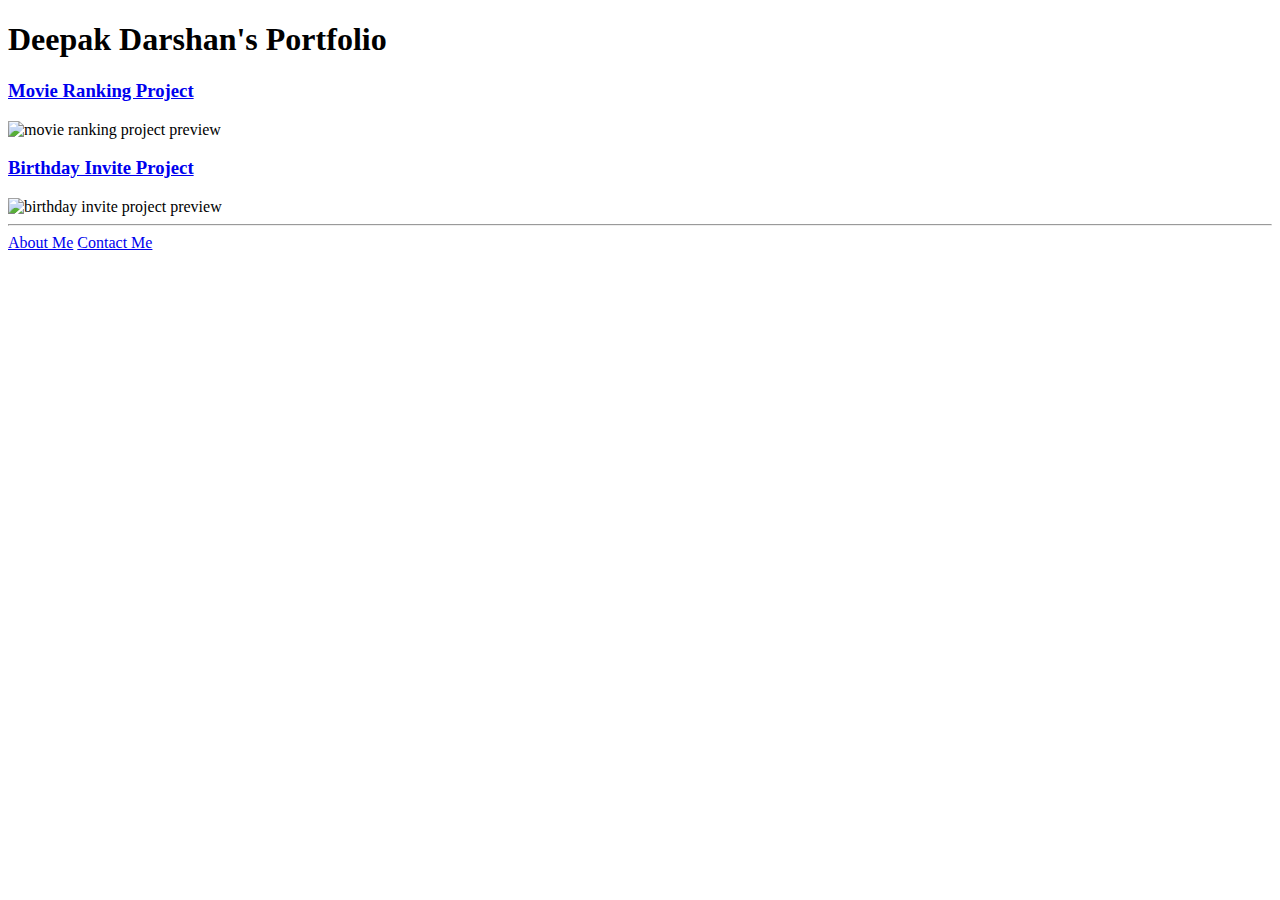
==== index.html @ 5c153fda "Add files via upload" ====
<!-- TODO 1: Create the HTML Boilerplate -->
<!DOCTYPE html>
<html lang="en">
<head>
    <meta charset="UTF-8">
    <meta name="viewport" content="width=device-width, initial-scale=1.0">
    <title>Deepak Darshan's Portfolio</title>
</head>
<body>
    <h1>Deepak Darshan's Portfolio</h1>
    <h3><a href="./public/movie-ranking.html">Movie Ranking Project</a></h3>
    <img src="./assets/images/movie_ranking.png" height="200" alt="movie ranking project preview"/>
    <h3><a href="./public/birthday-invite.html">Birthday Invite Project</a></h3>
    <img src="./assets/images/birthday_invite.png" height="200" alt="birthday invite project preview"/>
    <hr />
    <a href="./public/about.html">About Me</a>
    <a href="./public/contact.html">Contact Me</a>

    
</body>
</html>
<!-- TODO 2: Add Your previous projects' HTML into the public folder -->

<!-- TODO 3: Take screenshots of your project previews and add the images to the images folder -->

<!-- TODO 4: Add titles/subtitles etc. -->

<!-- TODO 5: Add a link to the project pages -->

<!-- TODO 6: Add images to show the project previews
HINT for TODO 6: You can use the height attribute set to 200 to make the image smaller:
https://developer.mozilla.org/en-US/docs/Web/HTML/Element/img#attr-height -->

<!-- TODO 7: Add the Contact Me and About Me page links -->
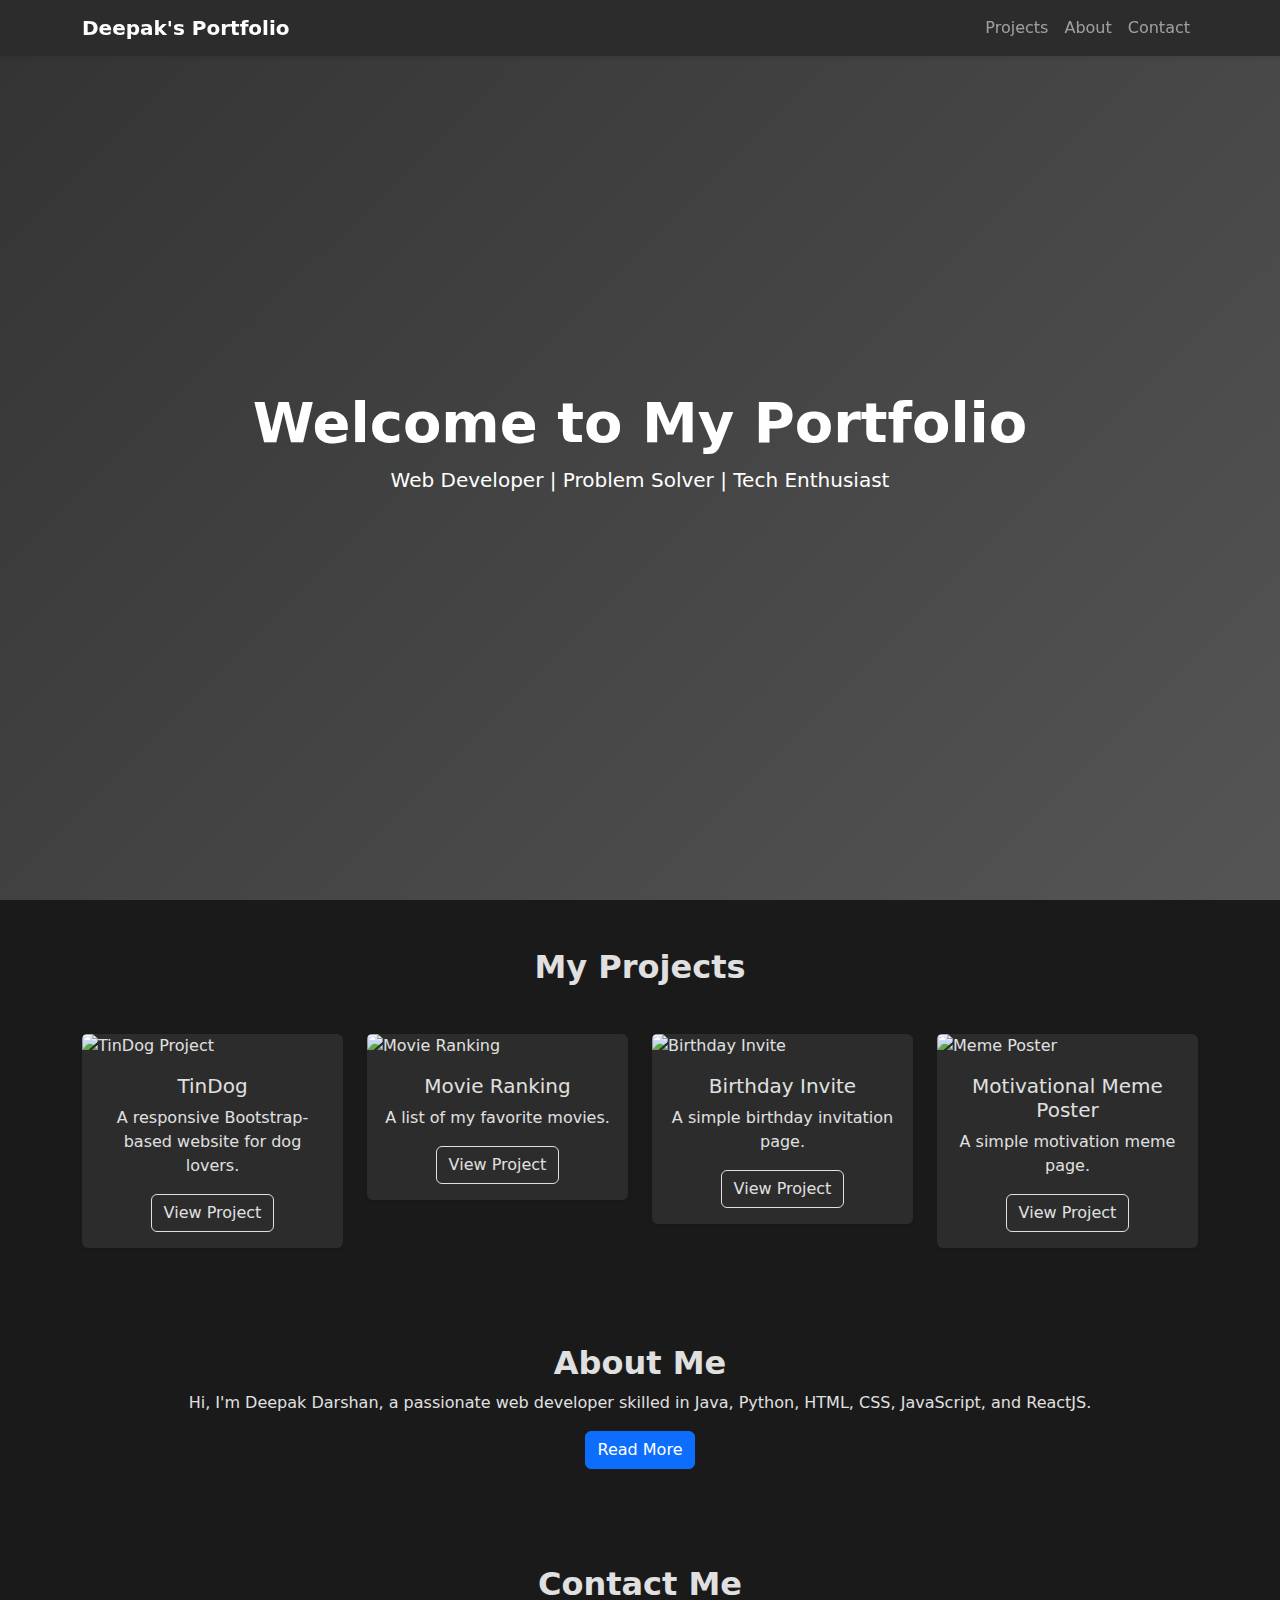
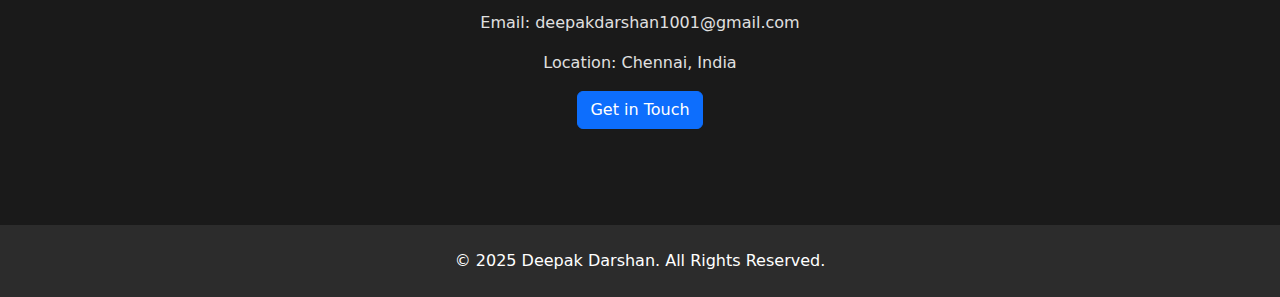
==== commit 8de8c4a1: "index.html" ====
--- a/index.html
+++ b/index.html
@@ -1,34 +1,146 @@
-<!-- TODO 1: Create the HTML Boilerplate -->
 <!DOCTYPE html>
 <html lang="en">
+
 <head>
     <meta charset="UTF-8">
     <meta name="viewport" content="width=device-width, initial-scale=1.0">
     <title>Deepak Darshan's Portfolio</title>
+    <link href="https://cdn.jsdelivr.net/npm/bootstrap@5.3.3/dist/css/bootstrap.min.css" rel="stylesheet">
+
+    <!--link rel="stylesheet" href="./style.css"-->
+    <style>
+        body {
+            background-color: #1a1a1a;
+            color: #e0e0e0;
+        }
+
+        .navbar {
+            background-color: #2c2c2c;
+        }
+
+        .hero {
+            background: linear-gradient(135deg, #333333, #555555);
+        }
+
+        .card {
+            background-color: #2c2c2c;
+            color: #e0e0e0;
+            border: none;
+        }
+
+        .btn-outline-primary {
+            border-color: #e0e0e0;
+            color: #e0e0e0;
+        }
+
+        .btn-outline-primary:hover {
+            background-color: #e0e0e0;
+            color: #1a1a1a;
+        }
+
+        footer {
+            background-color: #2c2c2c;
+        }
+    </style>
 </head>
+
 <body>
-    <h1>Deepak Darshan's Portfolio</h1>
-    <h3><a href="./public/movie-ranking.html">Movie Ranking Project</a></h3>
-    <img src="./assets/images/movie_ranking.png" height="200" alt="movie ranking project preview"/>
-    <h3><a href="./public/birthday-invite.html">Birthday Invite Project</a></h3>
-    <img src="./assets/images/birthday_invite.png" height="200" alt="birthday invite project preview"/>
-    <hr />
-    <a href="./public/about.html">About Me</a>
-    <a href="./public/contact.html">Contact Me</a>
+    <!-- Navbar -->
+    <nav class="navbar navbar-expand-lg navbar-dark shadow-sm fixed-top">
+        <div class="container">
+            <a class="navbar-brand fw-bold" href="#">Deepak's Portfolio</a>
+            <button class="navbar-toggler" type="button" data-bs-toggle="collapse" data-bs-target="#navbarNav">
+                <span class="navbar-toggler-icon"></span>
+            </button>
+            <div class="collapse navbar-collapse" id="navbarNav">
+                <ul class="navbar-nav ms-auto">
+                    <li class="nav-item"><a class="nav-link" href="#portfolio">Projects</a></li>
+                    <li class="nav-item"><a class="nav-link" href="#about">About</a></li>
+                    <li class="nav-item"><a class="nav-link" href="#contact">Contact</a></li>
+                </ul>
+            </div>
+        </div>
+    </nav>
 
-    
+    <!-- Hero Section -->
+    <header class="hero text-center text-white d-flex align-items-center justify-content-center" style="height: 100vh;">
+        <div class="container">
+            <h1 class="display-4 fw-bold">Welcome to My Portfolio</h1>
+            <p class="lead">Web Developer | Problem Solver | Tech Enthusiast</p>
+        </div>
+    </header>
+
+    <!-- Portfolio Section -->
+    <section id="portfolio" class="container py-5">
+        <h2 class="text-center fw-bold mb-5">My Projects</h2>
+        <div class="row g-4">
+            <div class="col-md-6 col-lg-3">
+                <div class="card shadow-sm">
+                    <img src="./assets/images/tindog.png" class="card-img-top" alt="TinDog Project">
+                    <div class="card-body text-center">
+                        <h5 class="card-title">TinDog</h5>
+                        <p class="card-text">A responsive Bootstrap-based website for dog lovers.</p>
+                        <a href="./projects/tindog.html" class="btn btn-outline-primary">View Project</a>
+                    </div>
+                </div>
+            </div>
+            <div class="col-md-6 col-lg-3">
+                <div class="card shadow-sm">
+                    <img src="./assets/images/movie_ranking.png" class="card-img-top" alt="Movie Ranking">
+                    <div class="card-body text-center">
+                        <h5 class="card-title">Movie Ranking</h5>
+                        <p class="card-text">A list of my favorite movies.</p>
+                        <a href="./projects/movie-ranking.html" class="btn btn-outline-primary">View Project</a>
+                    </div>
+                </div>
+            </div>
+            <div class="col-md-6 col-lg-3">
+                <div class="card shadow-sm">
+                    <img src="./assets/images/birthday_invite.png" class="card-img-top" alt="Birthday Invite">
+                    <div class="card-body text-center">
+                        <h5 class="card-title">Birthday Invite</h5>
+                        <p class="card-text">A simple birthday invitation page.</p>
+                        <a href="./projects/birthday-invite.html" class="btn btn-outline-primary">View Project</a>
+                    </div>
+                </div>
+            </div>
+            <div class="col-md-6 col-lg-3">
+                <div class="card shadow-sm">
+                    <img src="./assets/images/motivation_meme.png" class="card-img-top" alt="Meme Poster">
+                    <div class="card-body text-center">
+                        <h5 class="card-title">Motivational Meme Poster</h5>
+                        <p class="card-text">A simple motivation meme page.</p>
+                        <a href="./projects/memeposter.html" class="btn btn-outline-primary">View Project</a>
+                    </div>
+                </div>
+            </div>
+        </div>
+    </section>
+
+    <!-- About Section -->
+    <section id="about" class="container text-center py-5">
+        <h2 class="fw-bold">About Me</h2>
+        <p>Hi, I'm Deepak Darshan, a passionate web developer skilled in Java, Python, HTML, CSS, JavaScript, and
+            ReactJS.</p>
+        <a href="./projects/about.html" class="btn btn-primary">Read More</a>
+    </section>
+
+    <!-- Contact Section -->
+    <section id="contact" class="container text-center py-5">
+        <h2 class="fw-bold">Contact Me</h2>
+        <p>Email: deepakdarshan1001@gmail.com</p>
+        <p>Location: Chennai, India</p>
+        <a href="./projects/contact.html" class="btn btn-primary">Get in Touch</a>
+    </section>
+
+    <!-- Footer -->
+    <footer class="text-white text-center p-4 mt-5">
+        <p class="mb-0">&copy; 2025 Deepak Darshan. All Rights Reserved.</p>
+    </footer>
+
+    <script src="https://cdnjs.cloudflare.com/ajax/libs/bootstrap/5.3.3/js/bootstrap.bundle.min.js"></script>
+
 </body>
+
 </html>
-<!-- TODO 2: Add Your previous projects' HTML into the public folder -->
 
-<!-- TODO 3: Take screenshots of your project previews and add the images to the images folder -->
-
-<!-- TODO 4: Add titles/subtitles etc. -->
-
-<!-- TODO 5: Add a link to the project pages -->
-
-<!-- TODO 6: Add images to show the project previews
-HINT for TODO 6: You can use the height attribute set to 200 to make the image smaller:
-https://developer.mozilla.org/en-US/docs/Web/HTML/Element/img#attr-height -->
-
-<!-- TODO 7: Add the Contact Me and About Me page links -->